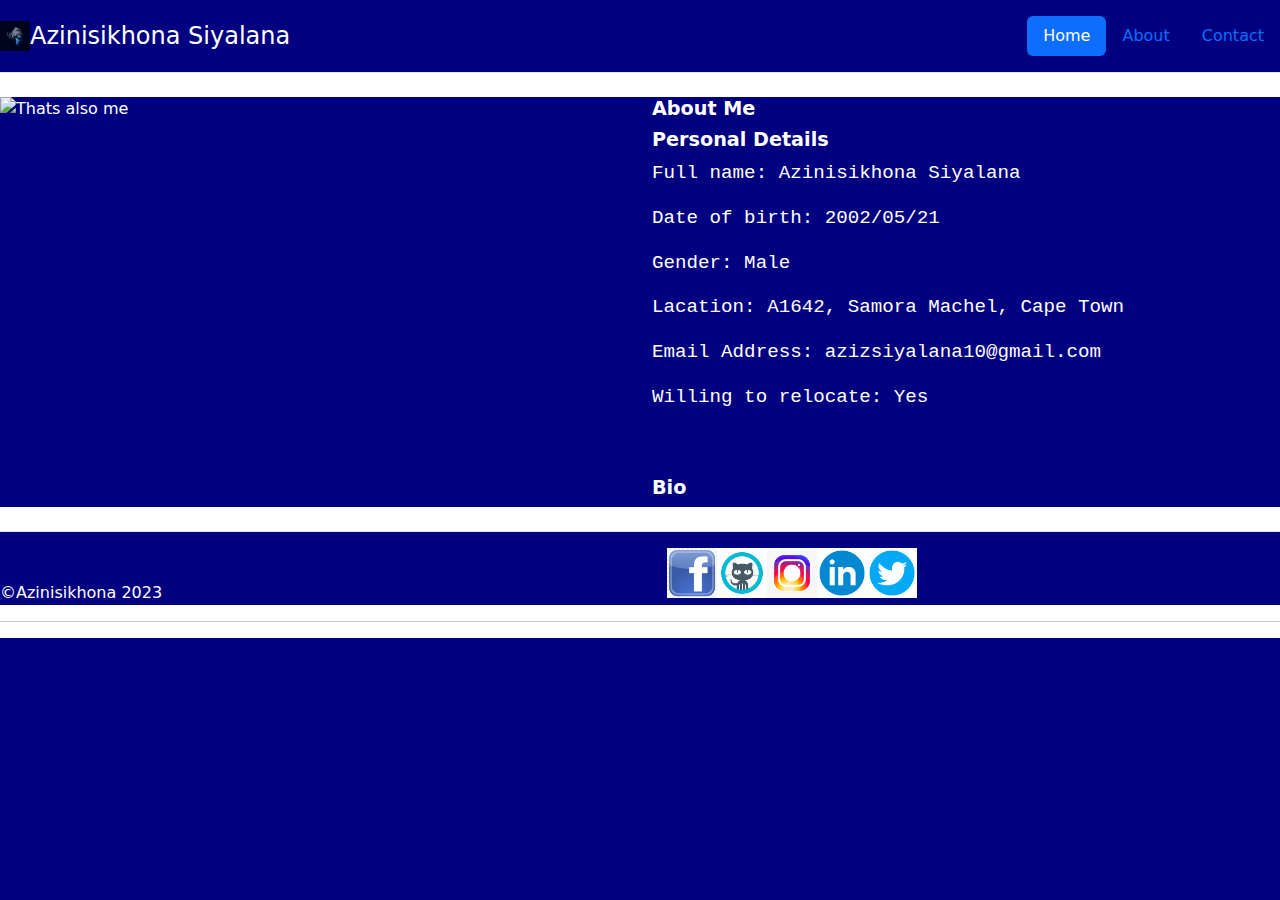
==== about.html @ fb1f6bfc "got somewhere" ====
<!DOCTYPE html>
<html lang="en">
<head>
    <meta charset="UTF-8">
    <meta http-equiv="X-UA-Compatible" content="IE=edge">
    <meta name="viewport" content="width=device-width, initial-scale=1.0">
    <link rel="stylesheet" href="./assets/css/style.css">

    <link
    rel="stylesheet"
    href="https://cdnjs.cloudflare.com/ajax/libs/animate.css/4.1.1/animate.min.css"
  />

    <link
      href="https://cdn.jsdelivr.net/npm/bootstrap@5.3.0-alpha3/dist/css/bootstrap.min.css"
      rel="stylesheet"
    />
    <link
      href="https://getbootstrap.com/docs/5.3/assets/css/docs.css"
      rel="stylesheet"
    />
    <script src="https://cdn.jsdelivr.net/npm/bootstrap@5.3.0-alpha3/dist/js/bootstrap.bundle.min.js"></script>

    <title>About</title>
</head>
<body>
    <svg xmlns="http://www.w3.org/2000/svg" style="display: none">
        <symbol id="check2" viewBox="0 0 16 16">
          <path
            d="M13.854 3.646a.5.5 0 0 1 0 .708l-7 7a.5.5 0 0 1-.708 0l-3.5-3.5a.5.5 0 1 1 .708-.708L6.5 10.293l6.646-6.647a.5.5 0 0 1 .708 0z"
          />
        </symbol>
        <symbol id="circle-half" viewBox="0 0 16 16">
          <path d="M8 15A7 7 0 1 0 8 1v14zm0 1A8 8 0 1 1 8 0a8 8 0 0 1 0 16z" />
        </symbol>
        <symbol id="moon-stars-fill" viewBox="0 0 16 16">
          <path
            d="M6 .278a.768.768 0 0 1 .08.858 7.208 7.208 0 0 0-.878 3.46c0 4.021 3.278 7.277 7.318 7.277.527 0 1.04-.055 1.533-.16a.787.787 0 0 1 .81.316.733.733 0 0 1-.031.893A8.349 8.349 0 0 1 8.344 16C3.734 16 0 12.286 0 7.71 0 4.266 2.114 1.312 5.124.06A.752.752 0 0 1 6 .278z"
          />
          <path
            d="M10.794 3.148a.217.217 0 0 1 .412 0l.387 1.162c.173.518.579.924 1.097 1.097l1.162.387a.217.217 0 0 1 0 .412l-1.162.387a1.734 1.734 0 0 0-1.097 1.097l-.387 1.162a.217.217 0 0 1-.412 0l-.387-1.162A1.734 1.734 0 0 0 9.31 6.593l-1.162-.387a.217.217 0 0 1 0-.412l1.162-.387a1.734 1.734 0 0 0 1.097-1.097l.387-1.162zM13.863.099a.145.145 0 0 1 .274 0l.258.774c.115.346.386.617.732.732l.774.258a.145.145 0 0 1 0 .274l-.774.258a1.156 1.156 0 0 0-.732.732l-.258.774a.145.145 0 0 1-.274 0l-.258-.774a1.156 1.156 0 0 0-.732-.732l-.774-.258a.145.145 0 0 1 0-.274l.774-.258c.346-.115.617-.386.732-.732L13.863.1z"
          />
        </symbol>
        <symbol id="sun-fill" viewBox="0 0 16 16">
          <path
            d="M8 12a4 4 0 1 0 0-8 4 4 0 0 0 0 8zM8 0a.5.5 0 0 1 .5.5v2a.5.5 0 0 1-1 0v-2A.5.5 0 0 1 8 0zm0 13a.5.5 0 0 1 .5.5v2a.5.5 0 0 1-1 0v-2A.5.5 0 0 1 8 13zm8-5a.5.5 0 0 1-.5.5h-2a.5.5 0 0 1 0-1h2a.5.5 0 0 1 .5.5zM3 8a.5.5 0 0 1-.5.5h-2a.5.5 0 0 1 0-1h2A.5.5 0 0 1 3 8zm10.657-5.657a.5.5 0 0 1 0 .707l-1.414 1.415a.5.5 0 1 1-.707-.708l1.414-1.414a.5.5 0 0 1 .707 0zm-9.193 9.193a.5.5 0 0 1 0 .707L3.05 13.657a.5.5 0 0 1-.707-.707l1.414-1.414a.5.5 0 0 1 .707 0zm9.193 2.121a.5.5 0 0 1-.707 0l-1.414-1.414a.5.5 0 0 1 .707-.707l1.414 1.414a.5.5 0 0 1 0 .707zM4.464 4.465a.5.5 0 0 1-.707 0L2.343 3.05a.5.5 0 1 1 .707-.707l1.414 1.414a.5.5 0 0 1 0 .708z"
          />
        </symbol>
      </svg>

      <nav class="row align-items-md-stretch bg-white">
        <div class="container bg-white">
          <header class="d-flex flex-wrap justify-content-center py-3 mb-4 border-bottom">
            <a href="/" class="d-flex align-items-center mb-3 mb-md-0 me-md-auto link-body-emphasis text-decoration-none">
              
              <img src="./assets/images/ninja_icon.jpg" alt="logo" width="30px">
              
              <span class="fs-4">Azinisikhona Siyalana</span>
            </a>
      
            <ul class="nav nav-pills">
              <li class="nav-item"><a href="index.html" class="nav-link active" aria-current="page">Home</a></li>
              <li class="nav-item"><a href="#" class="nav-link">About</a></li>
              <li class="nav-item"><a href="#" class="nav-link">Contact</a></li>
            </ul>
          </header>
        </div>
      </nav>

      <div class="row align-items-md-stretch">
        <div class="col-6">
            <img src="./assets/images/C12 C1 Azinisikhona Siyalana (2).JPG" alt="Thats also me">
        </div>
        <div class="col-5">
            <h2 style="font-size: larger;"><b>About Me</b></h2>
            <h3 style="font-size: larger;"><b>Personal Details</b></h3>
            <pre style="font-size: larger;">Full name: Azinisikhona Siyalana</pre>
            <pre style="font-size: larger;">Date of birth: 2002/05/21</pre>
            <pre style="font-size: larger;">Gender: Male</pre>
            <pre style="font-size: larger;">Lacation: A1642, Samora Machel, Cape Town</pre>
            <pre style="font-size: larger;">Email Address: azizsiyalana10@gmail.com</pre>
            <pre style="font-size: larger;">Willing to relocate: Yes</pre>

            <h3 class="pt-5" style="font-size:larger;"><b>Bio</b></h3>
        </div>
      </div>

      <footer class=" pt-3 mt-4 border-top w-100">
      
        &copy;Azinisikhona 2023
    
      <div class="flex d-inline-flex flex-wrap justify-content-center md-4" style="padding-left: 500px;">
        <div>
          <a href="http://" target="_blank">
            <img src="./assets/images/icons/facebook-logo.png" alt="facebook" width="50px">
          </a>
        </div>
        <div>
          <a href="http://" target="_blank">
            <img src="/assets/images/icons/icons8-github.gif" alt="github" width="50px">
          </a>
        </div>
        <div>
          <a href="http://" target="_blank">
            <img src="./assets/images/icons/icons8-instagram.gif" alt="instagram" width="50px">
          </a>
        </div>
        <div>
          <a href="http://" target="_blank">
            <img src="./assets/images/icons/icons8-linkedin-circled.gif" alt="linkedin" width="50px">
          </a>
        </div>
        <div>
          <a href="http://" target="_blank">
            <img src="./assets/images/icons/icons8-twitter-circled.gif" alt="twitter" width="50px">
          </a>
        </div>
      </div>
    </footer>
    <hr>
</body>
</html>
---- assets/css/style.css ----
img {
    max-width: 100%;
    max-height: 100%;
    display: block;
}

* {
    background-color: navy;
    color: white;
    overflow-x: hidden;
}
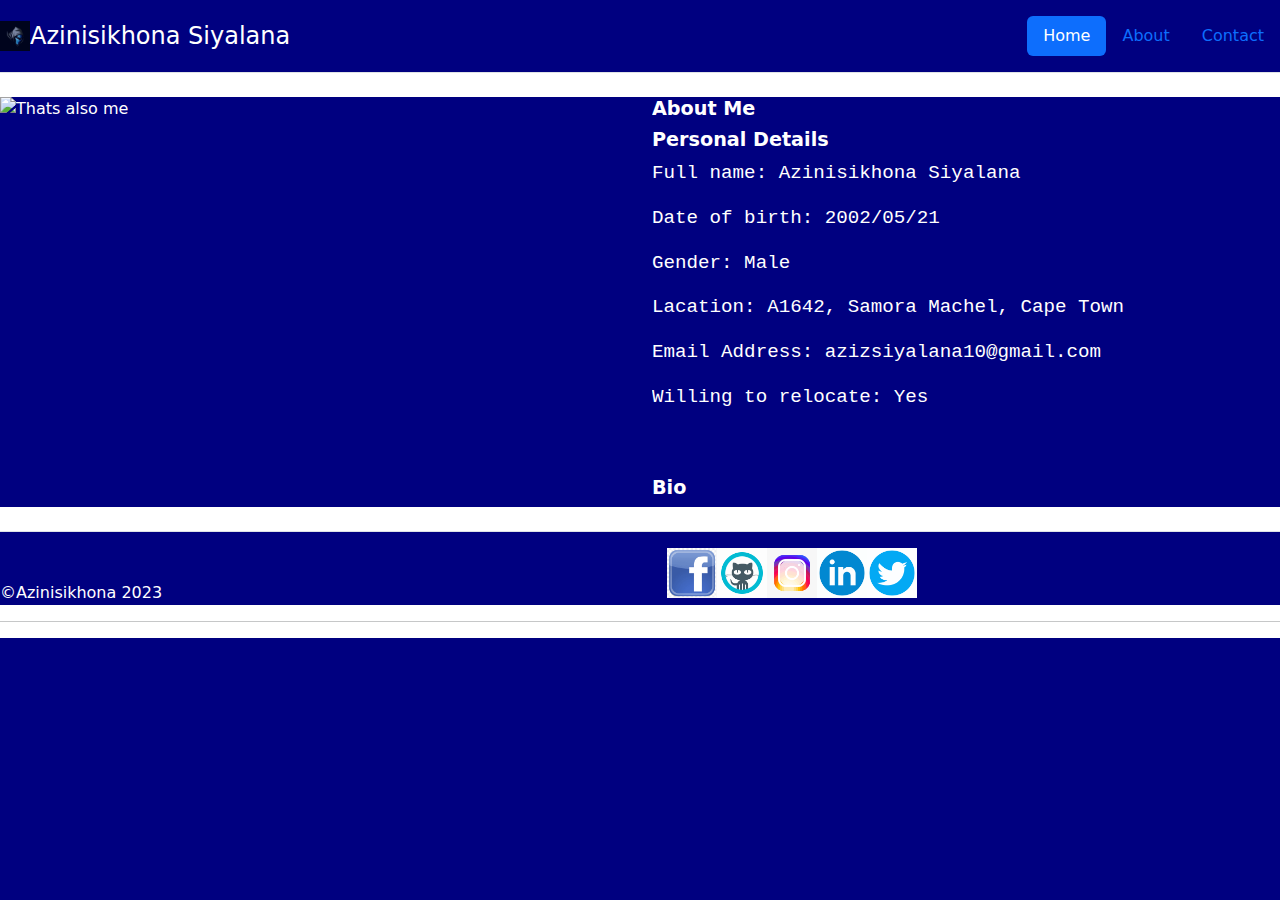
==== commit 088dee23: "finished with the contact form" ====
--- a/about.html
+++ b/about.html
@@ -82,6 +82,7 @@
             <pre style="font-size: larger;">Willing to relocate: Yes</pre>
 
             <h3 class="pt-5" style="font-size:larger;"><b>Bio</b></h3>
+            
         </div>
       </div>
 
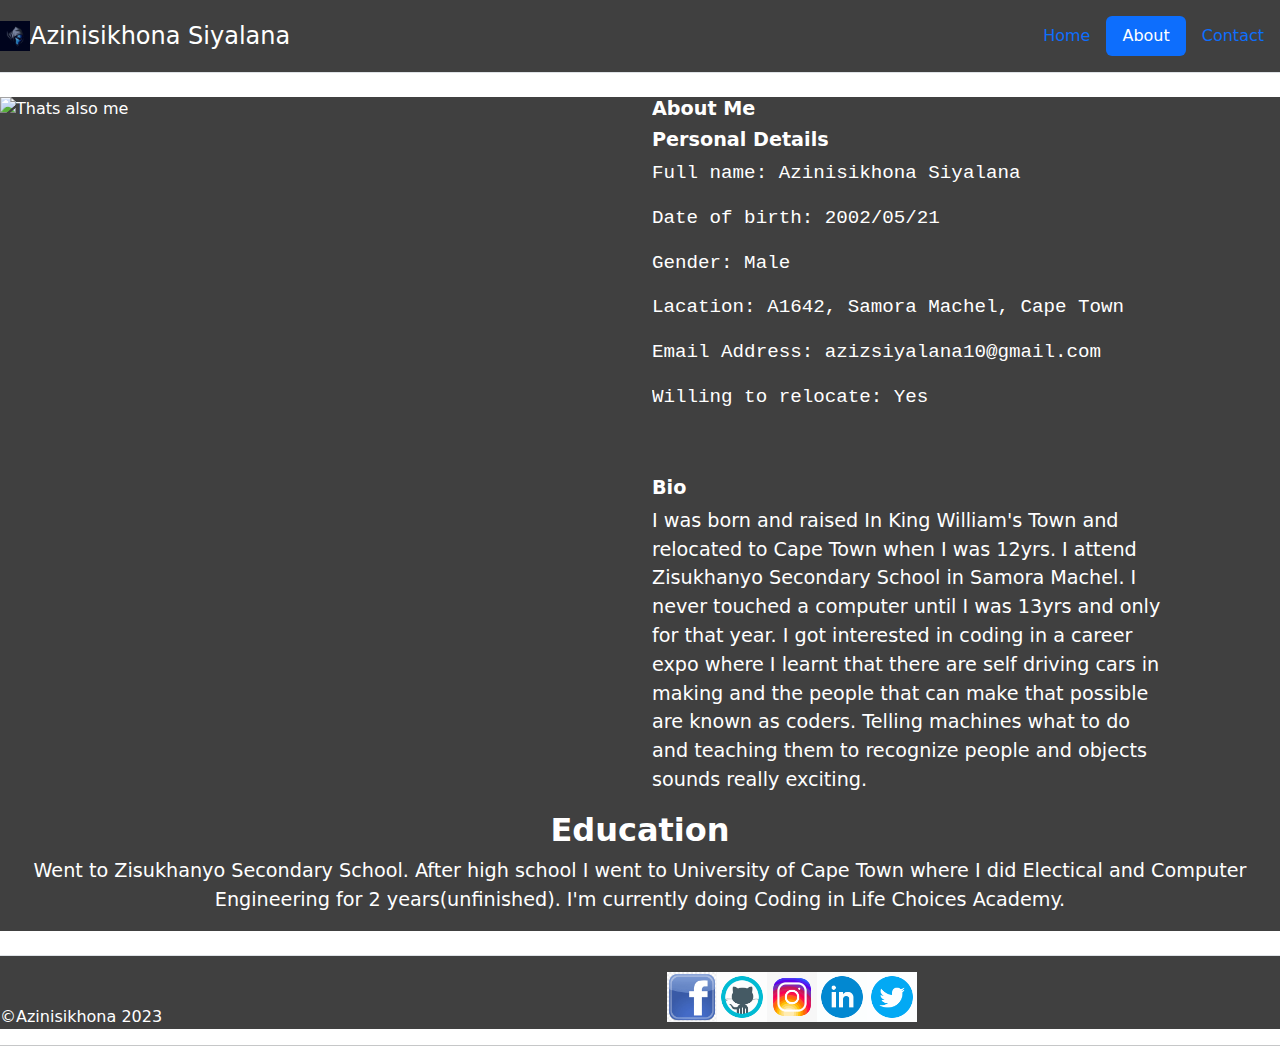
==== commit f93dd9b3: "no progress" ====
--- a/about.html
+++ b/about.html
@@ -1,15 +1,15 @@
 <!DOCTYPE html>
 <html lang="en">
-<head>
-    <meta charset="UTF-8">
-    <meta http-equiv="X-UA-Compatible" content="IE=edge">
-    <meta name="viewport" content="width=device-width, initial-scale=1.0">
-    <link rel="stylesheet" href="./assets/css/style.css">
+  <head>
+    <meta charset="UTF-8" />
+    <meta http-equiv="X-UA-Compatible" content="IE=edge" />
+    <meta name="viewport" content="width=device-width, initial-scale=1.0" />
+    <link rel="stylesheet" href="./assets/css/style.css" />
 
     <link
-    rel="stylesheet"
-    href="https://cdnjs.cloudflare.com/ajax/libs/animate.css/4.1.1/animate.min.css"
-  />
+      rel="stylesheet"
+      href="https://cdnjs.cloudflare.com/ajax/libs/animate.css/4.1.1/animate.min.css"
+    />
 
     <link
       href="https://cdn.jsdelivr.net/npm/bootstrap@5.3.0-alpha3/dist/css/bootstrap.min.css"
@@ -22,102 +22,157 @@
     <script src="https://cdn.jsdelivr.net/npm/bootstrap@5.3.0-alpha3/dist/js/bootstrap.bundle.min.js"></script>
 
     <title>About</title>
-</head>
-<body>
+  </head>
+  <body>
     <svg xmlns="http://www.w3.org/2000/svg" style="display: none">
-        <symbol id="check2" viewBox="0 0 16 16">
-          <path
-            d="M13.854 3.646a.5.5 0 0 1 0 .708l-7 7a.5.5 0 0 1-.708 0l-3.5-3.5a.5.5 0 1 1 .708-.708L6.5 10.293l6.646-6.647a.5.5 0 0 1 .708 0z"
-          />
-        </symbol>
-        <symbol id="circle-half" viewBox="0 0 16 16">
-          <path d="M8 15A7 7 0 1 0 8 1v14zm0 1A8 8 0 1 1 8 0a8 8 0 0 1 0 16z" />
-        </symbol>
-        <symbol id="moon-stars-fill" viewBox="0 0 16 16">
-          <path
-            d="M6 .278a.768.768 0 0 1 .08.858 7.208 7.208 0 0 0-.878 3.46c0 4.021 3.278 7.277 7.318 7.277.527 0 1.04-.055 1.533-.16a.787.787 0 0 1 .81.316.733.733 0 0 1-.031.893A8.349 8.349 0 0 1 8.344 16C3.734 16 0 12.286 0 7.71 0 4.266 2.114 1.312 5.124.06A.752.752 0 0 1 6 .278z"
-          />
-          <path
-            d="M10.794 3.148a.217.217 0 0 1 .412 0l.387 1.162c.173.518.579.924 1.097 1.097l1.162.387a.217.217 0 0 1 0 .412l-1.162.387a1.734 1.734 0 0 0-1.097 1.097l-.387 1.162a.217.217 0 0 1-.412 0l-.387-1.162A1.734 1.734 0 0 0 9.31 6.593l-1.162-.387a.217.217 0 0 1 0-.412l1.162-.387a1.734 1.734 0 0 0 1.097-1.097l.387-1.162zM13.863.099a.145.145 0 0 1 .274 0l.258.774c.115.346.386.617.732.732l.774.258a.145.145 0 0 1 0 .274l-.774.258a1.156 1.156 0 0 0-.732.732l-.258.774a.145.145 0 0 1-.274 0l-.258-.774a1.156 1.156 0 0 0-.732-.732l-.774-.258a.145.145 0 0 1 0-.274l.774-.258c.346-.115.617-.386.732-.732L13.863.1z"
-          />
-        </symbol>
-        <symbol id="sun-fill" viewBox="0 0 16 16">
-          <path
-            d="M8 12a4 4 0 1 0 0-8 4 4 0 0 0 0 8zM8 0a.5.5 0 0 1 .5.5v2a.5.5 0 0 1-1 0v-2A.5.5 0 0 1 8 0zm0 13a.5.5 0 0 1 .5.5v2a.5.5 0 0 1-1 0v-2A.5.5 0 0 1 8 13zm8-5a.5.5 0 0 1-.5.5h-2a.5.5 0 0 1 0-1h2a.5.5 0 0 1 .5.5zM3 8a.5.5 0 0 1-.5.5h-2a.5.5 0 0 1 0-1h2A.5.5 0 0 1 3 8zm10.657-5.657a.5.5 0 0 1 0 .707l-1.414 1.415a.5.5 0 1 1-.707-.708l1.414-1.414a.5.5 0 0 1 .707 0zm-9.193 9.193a.5.5 0 0 1 0 .707L3.05 13.657a.5.5 0 0 1-.707-.707l1.414-1.414a.5.5 0 0 1 .707 0zm9.193 2.121a.5.5 0 0 1-.707 0l-1.414-1.414a.5.5 0 0 1 .707-.707l1.414 1.414a.5.5 0 0 1 0 .707zM4.464 4.465a.5.5 0 0 1-.707 0L2.343 3.05a.5.5 0 1 1 .707-.707l1.414 1.414a.5.5 0 0 1 0 .708z"
-          />
-        </symbol>
-      </svg>
+      <symbol id="check2" viewBox="0 0 16 16">
+        <path
+          d="M13.854 3.646a.5.5 0 0 1 0 .708l-7 7a.5.5 0 0 1-.708 0l-3.5-3.5a.5.5 0 1 1 .708-.708L6.5 10.293l6.646-6.647a.5.5 0 0 1 .708 0z"
+        />
+      </symbol>
+      <symbol id="circle-half" viewBox="0 0 16 16">
+        <path d="M8 15A7 7 0 1 0 8 1v14zm0 1A8 8 0 1 1 8 0a8 8 0 0 1 0 16z" />
+      </symbol>
+      <symbol id="moon-stars-fill" viewBox="0 0 16 16">
+        <path
+          d="M6 .278a.768.768 0 0 1 .08.858 7.208 7.208 0 0 0-.878 3.46c0 4.021 3.278 7.277 7.318 7.277.527 0 1.04-.055 1.533-.16a.787.787 0 0 1 .81.316.733.733 0 0 1-.031.893A8.349 8.349 0 0 1 8.344 16C3.734 16 0 12.286 0 7.71 0 4.266 2.114 1.312 5.124.06A.752.752 0 0 1 6 .278z"
+        />
+        <path
+          d="M10.794 3.148a.217.217 0 0 1 .412 0l.387 1.162c.173.518.579.924 1.097 1.097l1.162.387a.217.217 0 0 1 0 .412l-1.162.387a1.734 1.734 0 0 0-1.097 1.097l-.387 1.162a.217.217 0 0 1-.412 0l-.387-1.162A1.734 1.734 0 0 0 9.31 6.593l-1.162-.387a.217.217 0 0 1 0-.412l1.162-.387a1.734 1.734 0 0 0 1.097-1.097l.387-1.162zM13.863.099a.145.145 0 0 1 .274 0l.258.774c.115.346.386.617.732.732l.774.258a.145.145 0 0 1 0 .274l-.774.258a1.156 1.156 0 0 0-.732.732l-.258.774a.145.145 0 0 1-.274 0l-.258-.774a1.156 1.156 0 0 0-.732-.732l-.774-.258a.145.145 0 0 1 0-.274l.774-.258c.346-.115.617-.386.732-.732L13.863.1z"
+        />
+      </symbol>
+      <symbol id="sun-fill" viewBox="0 0 16 16">
+        <path
+          d="M8 12a4 4 0 1 0 0-8 4 4 0 0 0 0 8zM8 0a.5.5 0 0 1 .5.5v2a.5.5 0 0 1-1 0v-2A.5.5 0 0 1 8 0zm0 13a.5.5 0 0 1 .5.5v2a.5.5 0 0 1-1 0v-2A.5.5 0 0 1 8 13zm8-5a.5.5 0 0 1-.5.5h-2a.5.5 0 0 1 0-1h2a.5.5 0 0 1 .5.5zM3 8a.5.5 0 0 1-.5.5h-2a.5.5 0 0 1 0-1h2A.5.5 0 0 1 3 8zm10.657-5.657a.5.5 0 0 1 0 .707l-1.414 1.415a.5.5 0 1 1-.707-.708l1.414-1.414a.5.5 0 0 1 .707 0zm-9.193 9.193a.5.5 0 0 1 0 .707L3.05 13.657a.5.5 0 0 1-.707-.707l1.414-1.414a.5.5 0 0 1 .707 0zm9.193 2.121a.5.5 0 0 1-.707 0l-1.414-1.414a.5.5 0 0 1 .707-.707l1.414 1.414a.5.5 0 0 1 0 .707zM4.464 4.465a.5.5 0 0 1-.707 0L2.343 3.05a.5.5 0 1 1 .707-.707l1.414 1.414a.5.5 0 0 1 0 .708z"
+        />
+      </symbol>
+    </svg>
 
-      <nav class="row align-items-md-stretch bg-white">
-        <div class="container bg-white">
-          <header class="d-flex flex-wrap justify-content-center py-3 mb-4 border-bottom">
-            <a href="/" class="d-flex align-items-center mb-3 mb-md-0 me-md-auto link-body-emphasis text-decoration-none">
-              
-              <img src="./assets/images/ninja_icon.jpg" alt="logo" width="30px">
-              
-              <span class="fs-4">Azinisikhona Siyalana</span>
-            </a>
-      
-            <ul class="nav nav-pills">
-              <li class="nav-item"><a href="index.html" class="nav-link active" aria-current="page">Home</a></li>
-              <li class="nav-item"><a href="#" class="nav-link">About</a></li>
-              <li class="nav-item"><a href="#" class="nav-link">Contact</a></li>
-            </ul>
-          </header>
-        </div>
-      </nav>
+    <nav class="row align-items-md-stretch bg-white">
+      <div class="container bg-white">
+        <header
+          class="d-flex flex-wrap justify-content-center py-3 mb-4 border-bottom"
+        >
+          <a
+            href="/"
+            class="d-flex align-items-center mb-3 mb-md-0 me-md-auto link-body-emphasis text-decoration-none"
+          >
+            <img src="./assets/images/ninja_icon.jpg" alt="logo" width="30px" />
 
-      <div class="row align-items-md-stretch">
-        <div class="col-6">
-            <img src="./assets/images/C12 C1 Azinisikhona Siyalana (2).JPG" alt="Thats also me">
-        </div>
-        <div class="col-5">
-            <h2 style="font-size: larger;"><b>About Me</b></h2>
-            <h3 style="font-size: larger;"><b>Personal Details</b></h3>
-            <pre style="font-size: larger;">Full name: Azinisikhona Siyalana</pre>
-            <pre style="font-size: larger;">Date of birth: 2002/05/21</pre>
-            <pre style="font-size: larger;">Gender: Male</pre>
-            <pre style="font-size: larger;">Lacation: A1642, Samora Machel, Cape Town</pre>
-            <pre style="font-size: larger;">Email Address: azizsiyalana10@gmail.com</pre>
-            <pre style="font-size: larger;">Willing to relocate: Yes</pre>
+            <span class="fs-4">Azinisikhona Siyalana</span>
+          </a>
 
-            <h3 class="pt-5" style="font-size:larger;"><b>Bio</b></h3>
-            
-        </div>
+          <ul class="nav nav-pills">
+            <li class="nav-item">
+              <a href="index.html" class="nav-link" aria-current="page">Home</a>
+            </li>
+            <li class="nav-item">
+              <a href="about.html" class="nav-link active">About</a>
+            </li>
+            <li class="nav-item"><a href="contact.html" class="nav-link">Contact</a></li>
+          </ul>
+        </header>
       </div>
+    </nav>
 
-      <footer class=" pt-3 mt-4 border-top w-100">
-      
-        &copy;Azinisikhona 2023
-    
-      <div class="flex d-inline-flex flex-wrap justify-content-center md-4" style="padding-left: 500px;">
+    <div class="row align-items-md-stretch">
+      <div class="col-6">
+        <img
+          src="./assets/images/C12 C1 Azinisikhona Siyalana (2).JPG"
+          alt="Thats also me"
+        />
+      </div>
+      <div class="col-5">
+        <h2 style="font-size: larger"><b>About Me</b></h2>
+        <h3 style="font-size: larger"><b>Personal Details</b></h3>
+        <pre style="font-size: larger">Full name: Azinisikhona Siyalana</pre>
+        <pre style="font-size: larger">Date of birth: 2002/05/21</pre>
+        <pre style="font-size: larger">Gender: Male</pre>
+        <pre style="font-size: larger">
+Lacation: A1642, Samora Machel, Cape Town</pre
+        >
+        <pre style="font-size: larger">
+Email Address: azizsiyalana10@gmail.com</pre
+        >
+        <pre style="font-size: larger">Willing to relocate: Yes</pre>
+
+        <h3 class="pt-5" style="font-size: larger"><b>Bio</b></h3>
+        <p style="font-size: larger">
+          I was born and raised In King William's Town and relocated to Cape
+          Town when I was 12yrs. I attend Zisukhanyo Secondary School in Samora
+          Machel. I never touched a computer until I was 13yrs and only for that
+          year. I got interested in coding in a career expo where I learnt that
+          there are self driving cars in making and the people that can make
+          that possible are known as coders. Telling machines what to do and
+          teaching them to recognize people and objects sounds really exciting.
+        </p>
+      </div>
+    </div>
+
+    <div class="row " style="text-align: center; font-size: larger">
+      <h2><b>Education</b></h2>
+      <p>
+        Went to Zisukhanyo Secondary School. After high school I went to
+        University of Cape Town where I did Electical and Computer Engineering
+        for 2 years(unfinished). I'm currently doing Coding in Life Choices
+        Academy.
+      </p>
+    </div>
+
+    <footer class="pt-3 mt-4 border-top w-100">
+      &copy;Azinisikhona 2023
+
+      <div
+        class="flex d-inline-flex flex-wrap justify-content-center md-4"
+        style="padding-left: 500px"
+      >
         <div>
           <a href="http://" target="_blank">
-            <img src="./assets/images/icons/facebook-logo.png" alt="facebook" width="50px">
+            <img
+              src="./assets/images/icons/facebook-logo.png"
+              alt="facebook"
+              width="50px"
+            />
           </a>
         </div>
         <div>
           <a href="http://" target="_blank">
-            <img src="/assets/images/icons/icons8-github.gif" alt="github" width="50px">
+            <img
+              src="/assets/images/icons/icons8-github.gif"
+              alt="github"
+              width="50px"
+            />
           </a>
         </div>
         <div>
           <a href="http://" target="_blank">
-            <img src="./assets/images/icons/icons8-instagram.gif" alt="instagram" width="50px">
+            <img
+              src="./assets/images/icons/icons8-instagram.gif"
+              alt="instagram"
+              width="50px"
+            />
           </a>
         </div>
         <div>
           <a href="http://" target="_blank">
-            <img src="./assets/images/icons/icons8-linkedin-circled.gif" alt="linkedin" width="50px">
+            <img
+              src="./assets/images/icons/icons8-linkedin-circled.gif"
+              alt="linkedin"
+              width="50px"
+            />
           </a>
         </div>
         <div>
           <a href="http://" target="_blank">
-            <img src="./assets/images/icons/icons8-twitter-circled.gif" alt="twitter" width="50px">
+            <img
+              src="./assets/images/icons/icons8-twitter-circled.gif"
+              alt="twitter"
+              width="50px"
+            />
           </a>
         </div>
       </div>
     </footer>
-    <hr>
-</body>
-</html>+    <hr />
+  </body>
+</html>
--- a/assets/css/style.css
+++ b/assets/css/style.css
@@ -5,7 +5,7 @@
 }
 
 * {
-    background-color: navy;
+    background-color: #404040;
     color: white;
     overflow-x: hidden;
 }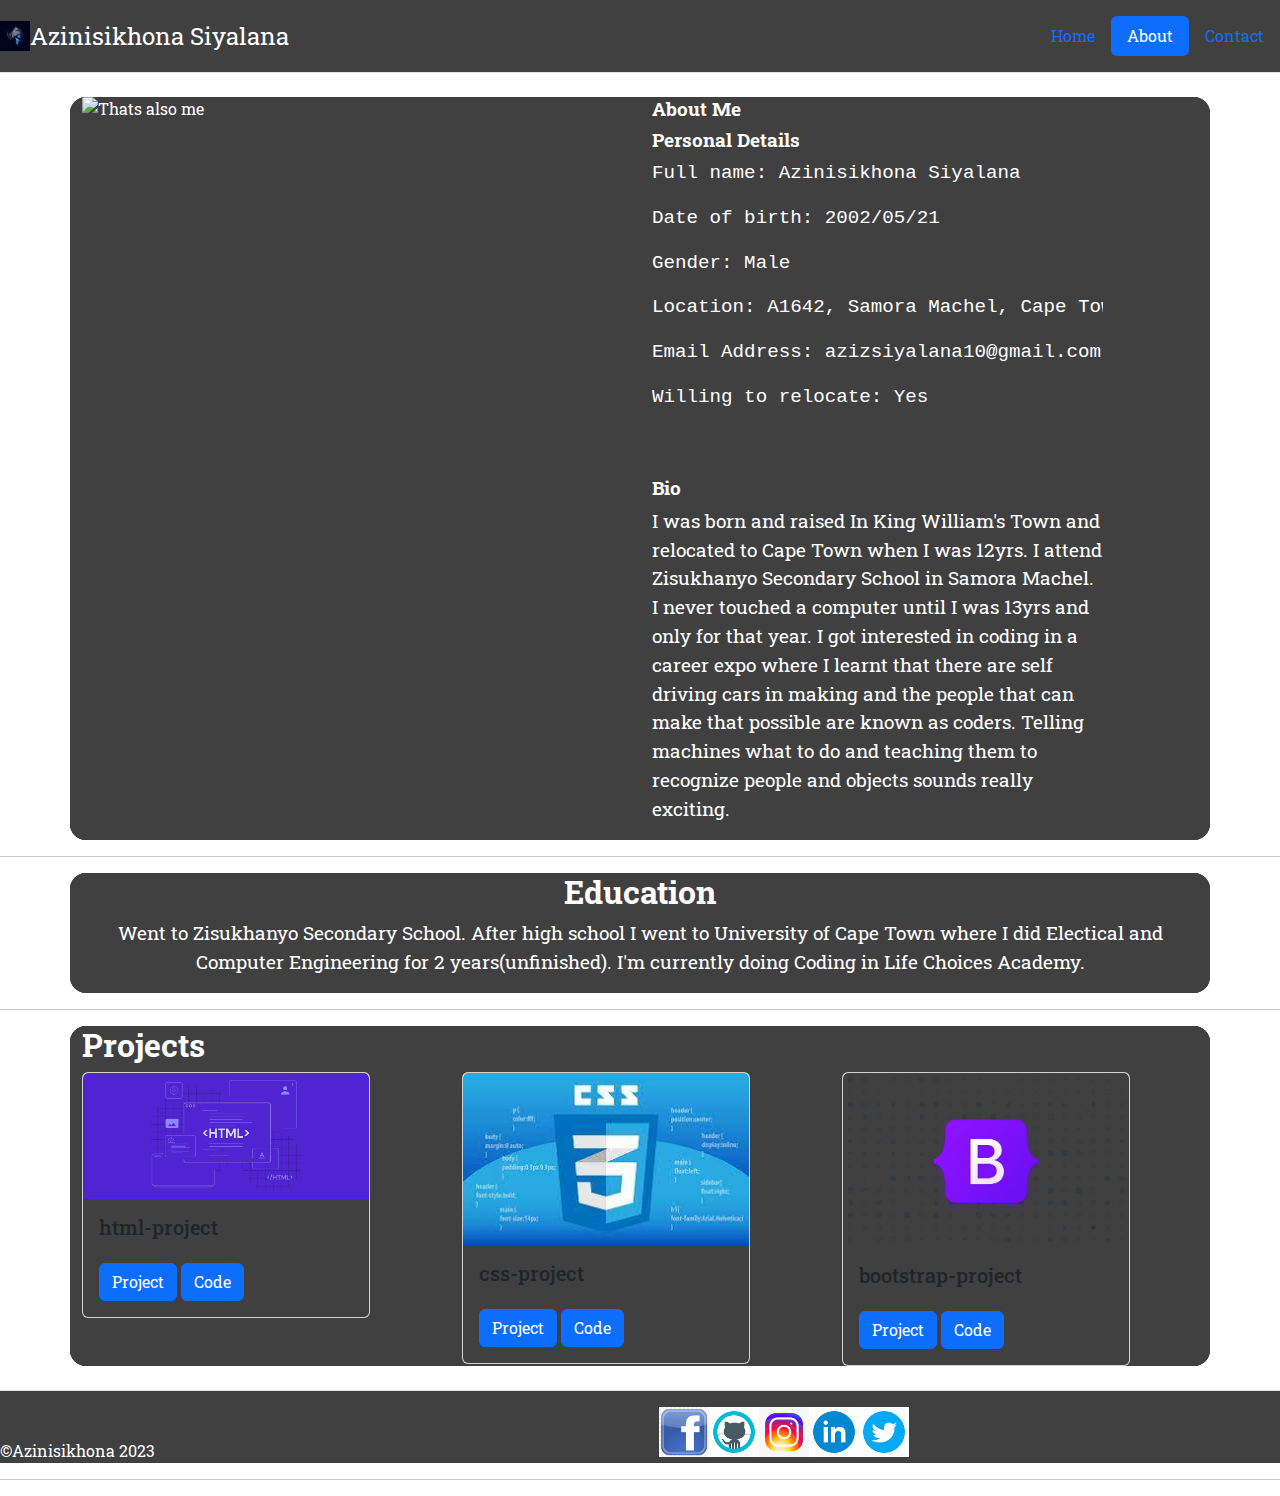
==== commit 5bb2583f: "lets save before I mess something up" ====
--- a/about.html
+++ b/about.html
@@ -75,48 +75,90 @@
       </div>
     </nav>
 
-    <div class="row align-items-md-stretch">
-      <div class="col-6">
-        <img
-          src="./assets/images/C12 C1 Azinisikhona Siyalana (2).JPG"
-          alt="Thats also me"
-        />
-      </div>
-      <div class="col-5">
-        <h2 style="font-size: larger"><b>About Me</b></h2>
-        <h3 style="font-size: larger"><b>Personal Details</b></h3>
-        <pre style="font-size: larger">Full name: Azinisikhona Siyalana</pre>
-        <pre style="font-size: larger">Date of birth: 2002/05/21</pre>
-        <pre style="font-size: larger">Gender: Male</pre>
-        <pre style="font-size: larger">
-Lacation: A1642, Samora Machel, Cape Town</pre
-        >
-        <pre style="font-size: larger">
-Email Address: azizsiyalana10@gmail.com</pre
-        >
-        <pre style="font-size: larger">Willing to relocate: Yes</pre>
-
-        <h3 class="pt-5" style="font-size: larger"><b>Bio</b></h3>
-        <p style="font-size: larger">
-          I was born and raised In King William's Town and relocated to Cape
-          Town when I was 12yrs. I attend Zisukhanyo Secondary School in Samora
-          Machel. I never touched a computer until I was 13yrs and only for that
-          year. I got interested in coding in a career expo where I learnt that
-          there are self driving cars in making and the people that can make
-          that possible are known as coders. Telling machines what to do and
-          teaching them to recognize people and objects sounds really exciting.
+    <div class="container rounded-4">
+      <div class="row">
+        <div class="col-6">
+          <img
+            src="./assets/images/C12 C1 Azinisikhona Siyalana (2).JPG"
+            alt="Thats also me"
+          />
+        </div>
+        <div class="col-5">
+          <h2 style="font-size: larger"><b>About Me</b></h2>
+          <h3 style="font-size: larger"><b>Personal Details</b></h3>
+          <pre style="font-size: larger">Full name: Azinisikhona Siyalana</pre>
+          <pre style="font-size: larger">Date of birth: 2002/05/21</pre>
+          <pre style="font-size: larger">Gender: Male</pre>
+          <pre style="font-size: larger">Location: A1642, Samora Machel, Cape Town</pre>
+          <pre style="font-size: larger">Email Address: azizsiyalana10@gmail.com</pre>
+          <pre style="font-size: larger">Willing to relocate: Yes</pre>
+  
+          <h3 class="pt-5" style="font-size: larger"><b>Bio</b></h3>
+          <p style="font-size: larger">
+            I was born and raised In King William's Town and relocated to Cape
+            Town when I was 12yrs. I attend Zisukhanyo Secondary School in Samora
+            Machel. I never touched a computer until I was 13yrs and only for that
+            year. I got interested in coding in a career expo where I learnt that
+            there are self driving cars in making and the people that can make
+            that possible are known as coders. Telling machines what to do and
+            teaching them to recognize people and objects sounds really exciting.
+          </p>
+        </div>
+      </div>
+    </div>
+    <hr>
+
+    <div class="container rounded-4">
+      <div class="row " style="text-align: center; font-size: larger">
+        <h2><b>Education</b></h2>
+        <p>
+          Went to Zisukhanyo Secondary School. After high school I went to
+          University of Cape Town where I did Electical and Computer Engineering
+          for 2 years(unfinished). I'm currently doing Coding in Life Choices
+          Academy.
         </p>
       </div>
     </div>
-
-    <div class="row " style="text-align: center; font-size: larger">
-      <h2><b>Education</b></h2>
-      <p>
-        Went to Zisukhanyo Secondary School. After high school I went to
-        University of Cape Town where I did Electical and Computer Engineering
-        for 2 years(unfinished). I'm currently doing Coding in Life Choices
-        Academy.
-      </p>
+    <hr>
+
+    <div class="container rounded-4">
+      <div class="row">
+        <h2><b>Projects</b></h2>
+        <div class="col-md-4">
+          <div class="card" style="width: 18rem;">
+            <img src="./assets/images/what-is-html.webp" class="card-img-top" alt="html">
+            <div class="card-body">
+              <h5 class="html-project">html-project</h5>
+              <p class="card-text"></p>
+              <a href="https://class-list-exercise.netlify.app/" class="btn btn-primary">Project</a>
+              <a href="https://github.com/azinisikhona/classlist-exersice.git" class="btn btn-primary">Code</a>
+            </div>
+          </div>
+        </div>
+        <div class="col-md-4">
+          <div class="card" style="width: 18rem;">
+            <img src="./assets/images/css image.jpg" class="card-img-top" alt="css">
+            <div class="card-body">
+              <h5 class="css-projrct">css-project</h5>
+              <p class="card-text"></p>
+              <a href="https://intro-to-css-horimiya.netlify.app/" class="btn btn-primary">Project</a>
+              <a href="https://github.com/azinisikhona/intro-to-css.git" class="btn btn-primary">Code</a>
+            </div>
+          </div>
+        </div>
+        <div class="col-md-4">
+          <div class="card" style="width: 18rem;">
+            <img src="./assets/images/bootstrap-icons.png" class="card-img-top" alt="bootstrap">
+            <div class="card-body">
+              <h5 class="css-project">bootstrap-project</h5>
+              <p class="card-text"></p>
+              <a href="https://portfolio-exercise.netlify.app/" class="btn btn-primary">Project</a>
+              <a href="https://github.com/azinisikhona/portfolio-exercise.git" class="btn btn-primary">Code</a>
+            </div>
+          </div>
+        </div>
+        <div class="col-md-4"></div>
+      </div>
     </div>
 
     <footer class="pt-3 mt-4 border-top w-100">
--- a/assets/css/style.css
+++ b/assets/css/style.css
@@ -1,3 +1,5 @@
+@import url('https://fonts.googleapis.com/css2?family=Roboto+Slab:wght@200&display=swap');
+
 img {
     max-width: 100%;
     max-height: 100%;
@@ -5,6 +7,7 @@
 }
 
 * {
+    font-family: 'Roboto Slab', serif;
     background-color: #404040;
     color: white;
     overflow-x: hidden;
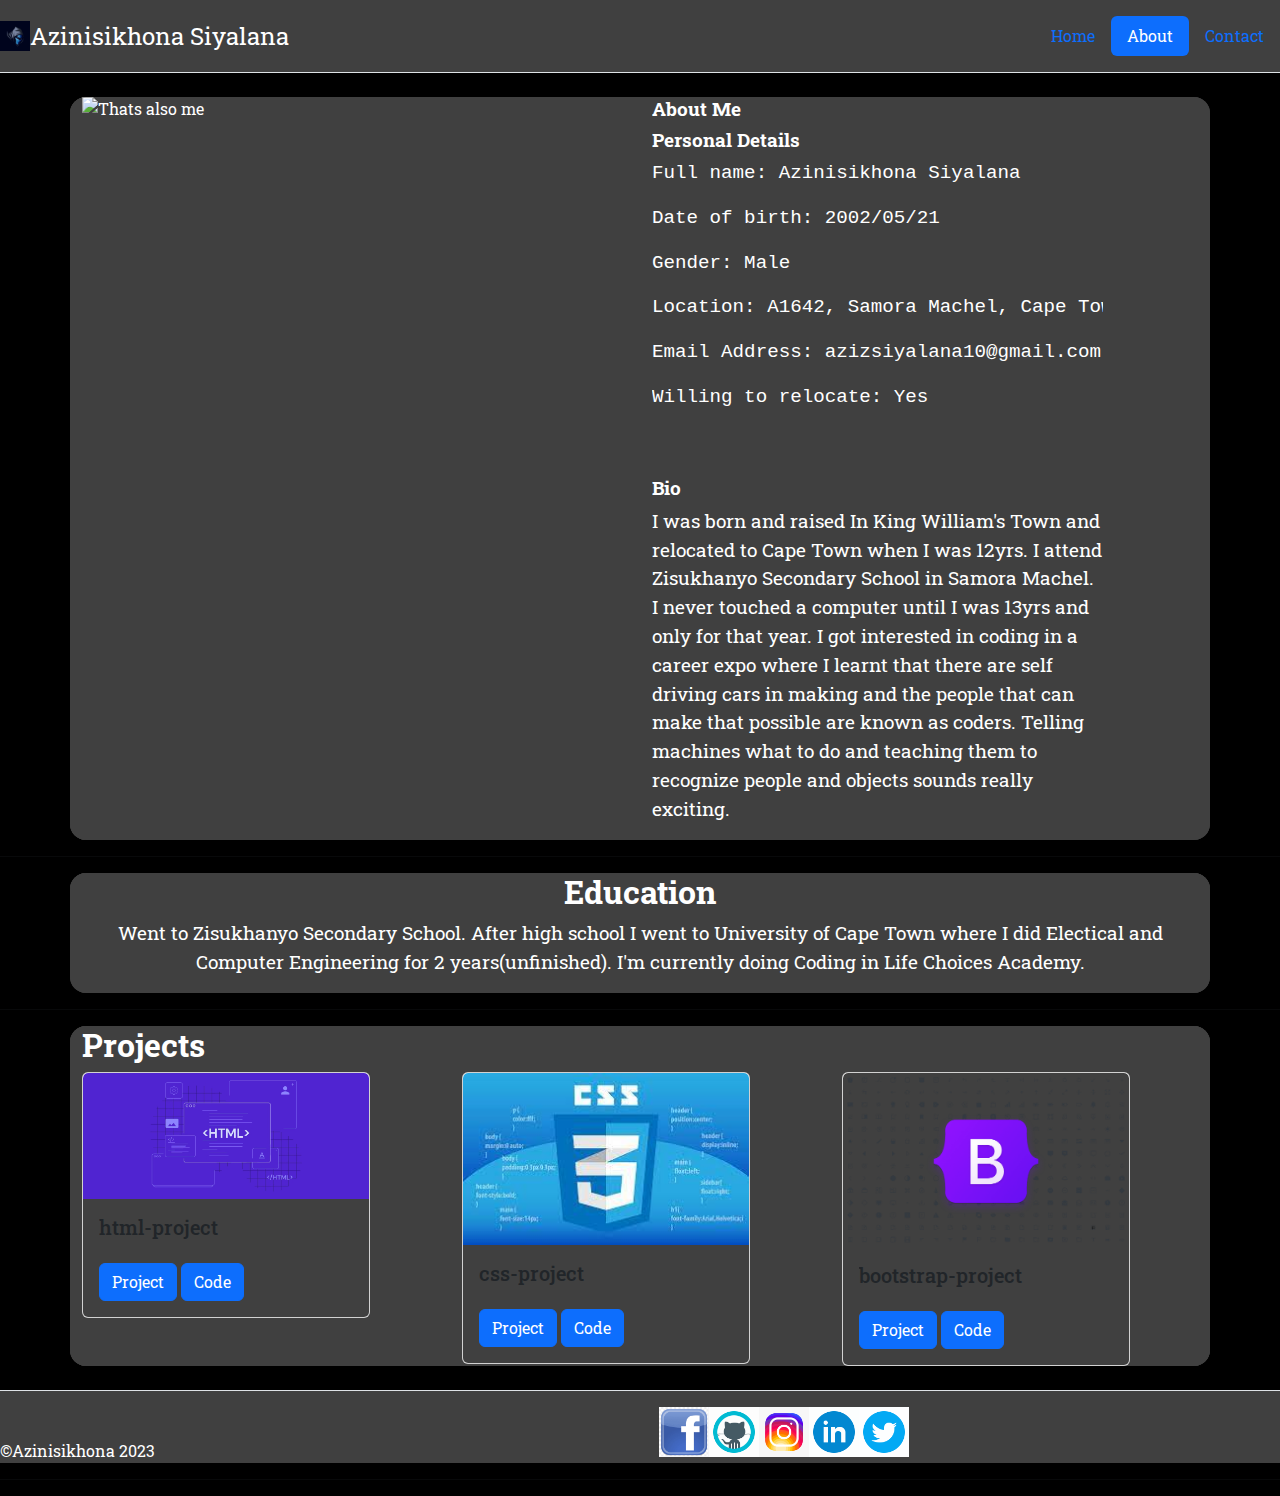
==== commit 45dd8dcc: "it is what it is" ====
--- a/about.html
+++ b/about.html
@@ -23,7 +23,7 @@
 
     <title>About</title>
   </head>
-  <body>
+  <body class="bg-black">
     <svg xmlns="http://www.w3.org/2000/svg" style="display: none">
       <symbol id="check2" viewBox="0 0 16 16">
         <path
@@ -49,7 +49,7 @@
     </svg>
 
     <nav class="row align-items-md-stretch bg-white">
-      <div class="container bg-white">
+      <div class="container bg-black">
         <header
           class="d-flex flex-wrap justify-content-center py-3 mb-4 border-bottom"
         >
@@ -169,7 +169,7 @@
         style="padding-left: 500px"
       >
         <div>
-          <a href="http://" target="_blank">
+          <a href="http://www.facebook.com/?lang=en" target="_blank">
             <img
               src="./assets/images/icons/facebook-logo.png"
               alt="facebook"
@@ -178,7 +178,7 @@
           </a>
         </div>
         <div>
-          <a href="http://" target="_blank">
+          <a href="http://github.com/?lang=en" target="_blank">
             <img
               src="/assets/images/icons/icons8-github.gif"
               alt="github"
@@ -187,7 +187,7 @@
           </a>
         </div>
         <div>
-          <a href="http://" target="_blank">
+          <a href="http://www.instagram.com/?lang=en" target="_blank">
             <img
               src="./assets/images/icons/icons8-instagram.gif"
               alt="instagram"
@@ -196,7 +196,7 @@
           </a>
         </div>
         <div>
-          <a href="http://" target="_blank">
+          <a href="http://za.linkedin.com/?lang=en" target="_blank">
             <img
               src="./assets/images/icons/icons8-linkedin-circled.gif"
               alt="linkedin"
@@ -205,7 +205,7 @@
           </a>
         </div>
         <div>
-          <a href="http://" target="_blank">
+          <a href="http://twitter.com/?lang=en" target="_blank">
             <img
               src="./assets/images/icons/icons8-twitter-circled.gif"
               alt="twitter"
--- a/assets/css/style.css
+++ b/assets/css/style.css
@@ -11,4 +11,5 @@
     background-color: #404040;
     color: white;
     overflow-x: hidden;
-}+}
+
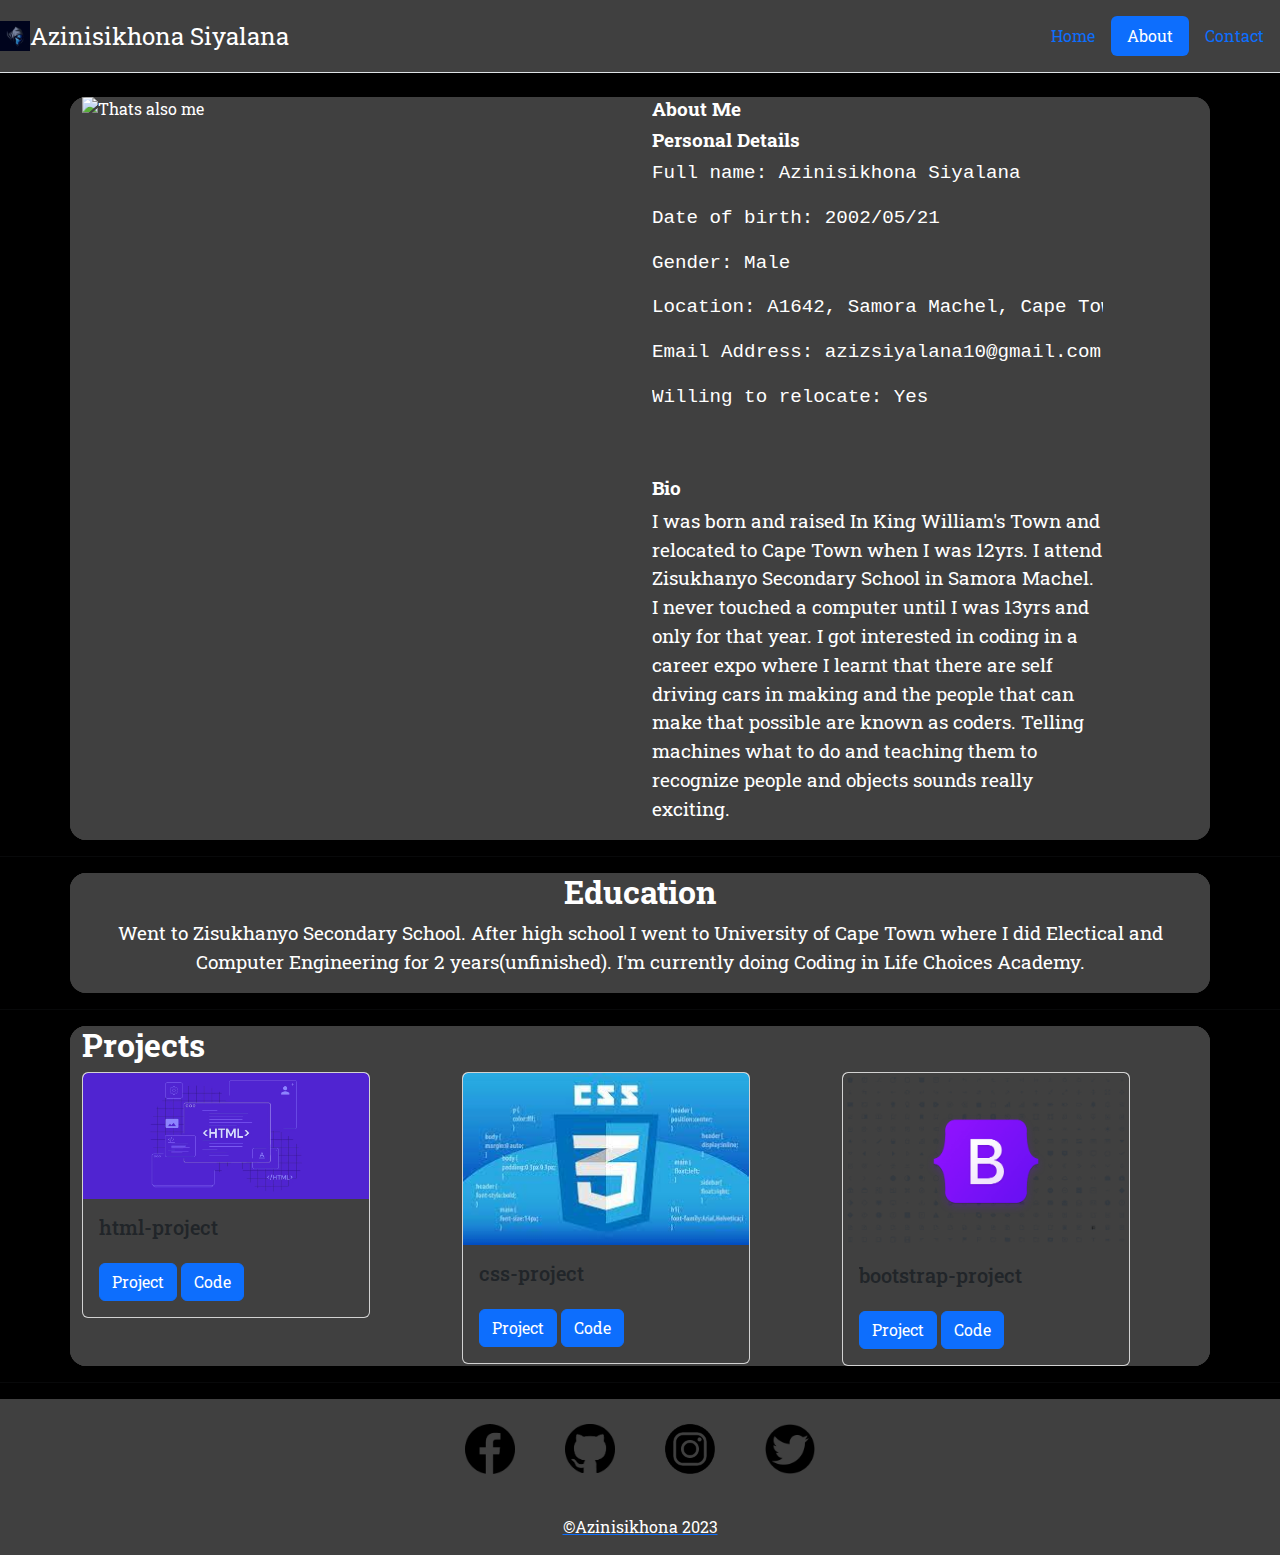
==== commit 31475f19: "we have come far" ====
--- a/about.html
+++ b/about.html
@@ -78,7 +78,7 @@
     <div class="container rounded-4">
       <div class="row">
         <div class="col-6">
-          <img
+          <img class="loading lazy"
             src="./assets/images/C12 C1 Azinisikhona Siyalana (2).JPG"
             alt="Thats also me"
           />
@@ -160,61 +160,49 @@
         <div class="col-md-4"></div>
       </div>
     </div>
-
-    <footer class="pt-3 mt-4 border-top w-100">
-      &copy;Azinisikhona 2023
-
-      <div
-        class="flex d-inline-flex flex-wrap justify-content-center md-4"
-        style="padding-left: 500px"
-      >
-        <div>
+    <hr>
+
+    <footer class="text-center text-lg-start">
+      <div class="container d-flex justify-content-center py-3">
+        <button type="button" class="btn btn-lg btn-floating mx-2">
           <a href="http://www.facebook.com/?lang=en" target="_blank">
             <img
-              src="./assets/images/icons/facebook-logo.png"
+              src="./assets/images/icons/facebook.png"
               alt="facebook"
               width="50px"
             />
-          </a>
-        </div>
-        <div>
+        </button>
+        <button type="button" class="btn btn-lg btn-floating mx-2">
           <a href="http://github.com/?lang=en" target="_blank">
             <img
-              src="/assets/images/icons/icons8-github.gif"
+              src="/assets/images/icons/github.png"
               alt="github"
               width="50px"
             />
-          </a>
-        </div>
-        <div>
+        </button>
+        <button type="button" class="btn btn-lg btn-floating mx-2">
           <a href="http://www.instagram.com/?lang=en" target="_blank">
             <img
-              src="./assets/images/icons/icons8-instagram.gif"
+              src="./assets/images/icons/instagram.png"
               alt="instagram"
               width="50px"
             />
-          </a>
-        </div>
-        <div>
-          <a href="http://za.linkedin.com/?lang=en" target="_blank">
-            <img
-              src="./assets/images/icons/icons8-linkedin-circled.gif"
-              alt="linkedin"
-              width="50px"
-            />
-          </a>
-        </div>
-        <div>
+        </button>
+        <button type="button" class="btn btn-lg btn-floating mx-2">
           <a href="http://twitter.com/?lang=en" target="_blank">
             <img
-              src="./assets/images/icons/icons8-twitter-circled.gif"
+              src="./assets/images/icons/twitter.png"
               alt="twitter"
               width="50px"
             />
-          </a>
-        </div>
-      </div>
+        </button>
+      </div>
+  
+    
+      <div class="text-center text-white p-3">
+        &copy;Azinisikhona 2023
+      </div>
+    
     </footer>
-    <hr />
   </body>
 </html>
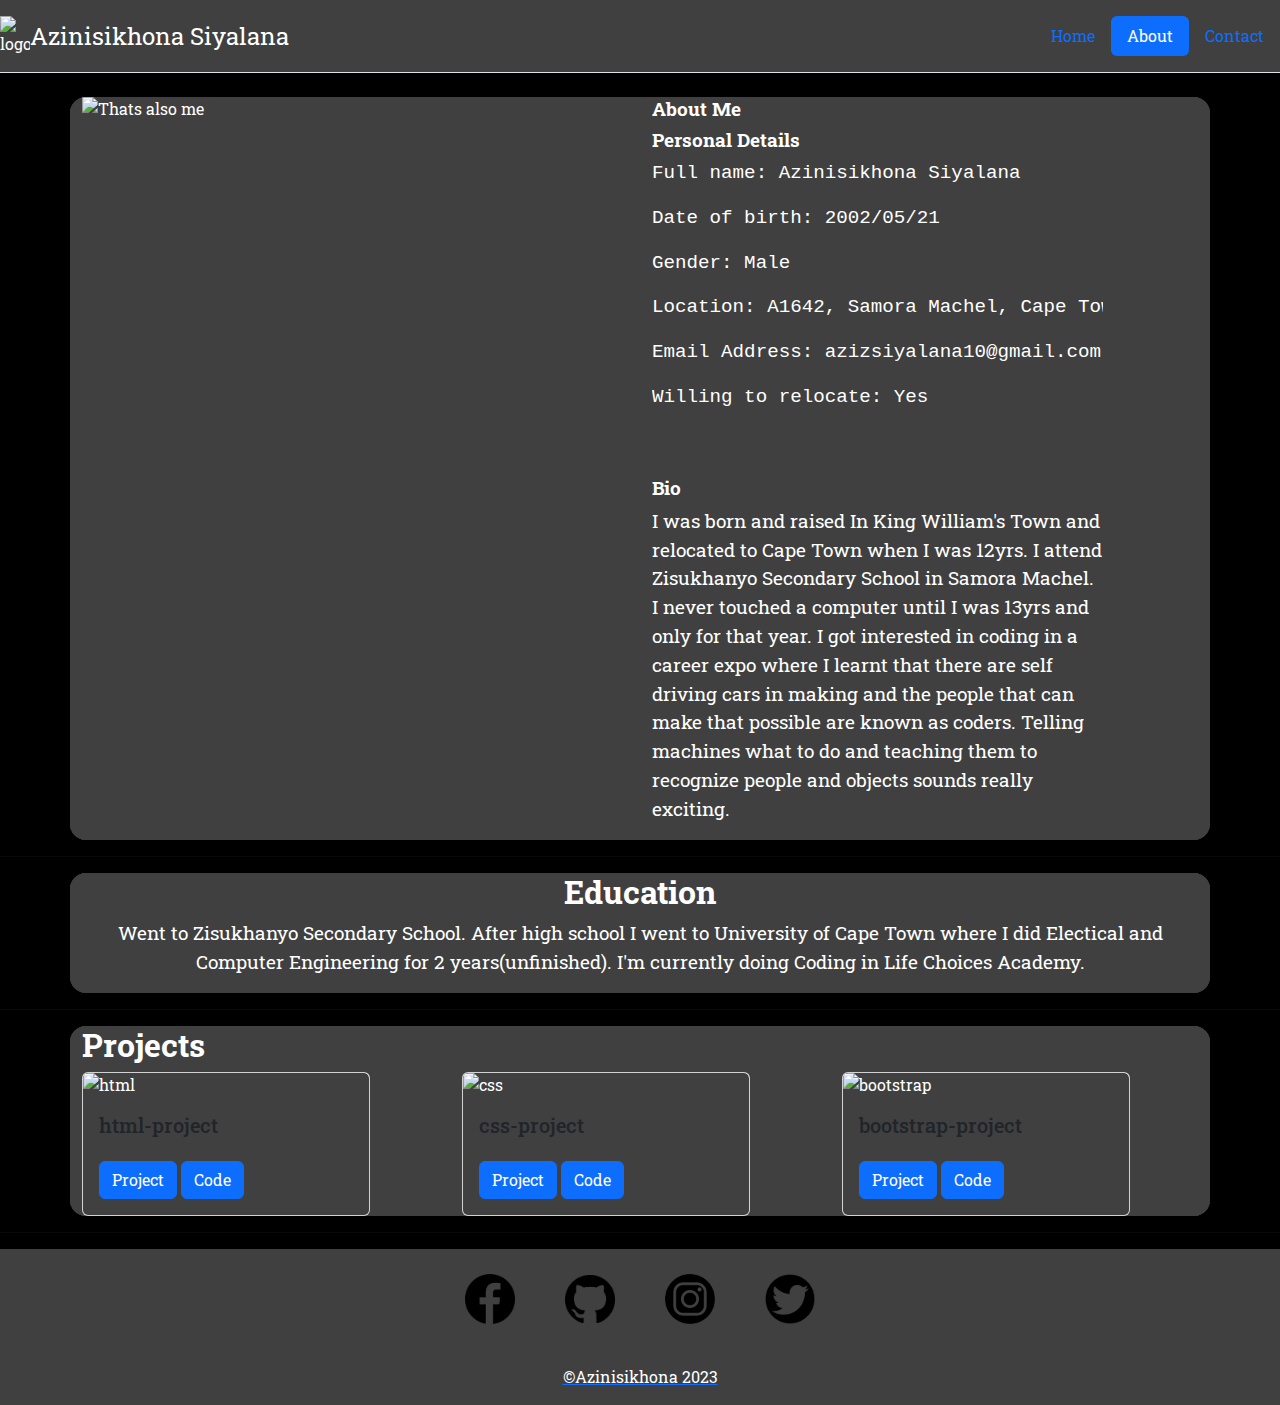
==== commit 6878c5ca: "back at it again" ====
--- a/about.html
+++ b/about.html
@@ -79,7 +79,7 @@
       <div class="row">
         <div class="col-6">
           <img class="loading lazy"
-            src="./assets/images/C12 C1 Azinisikhona Siyalana (2).JPG"
+            src="https://i.postimg.cc/mk0gV9GH/C12-C1-Azinisikhona-Siyalana-2.jpg"
             alt="Thats also me"
           />
         </div>
@@ -126,7 +126,7 @@
         <h2><b>Projects</b></h2>
         <div class="col-md-4">
           <div class="card" style="width: 18rem;">
-            <img src="./assets/images/what-is-html.webp" class="card-img-top" alt="html">
+            <img src="https://i.postimg.cc/7LY6sxZZ/what-is-html.webp" class="card-img-top" alt="html">
             <div class="card-body">
               <h5 class="html-project">html-project</h5>
               <p class="card-text"></p>
@@ -137,7 +137,7 @@
         </div>
         <div class="col-md-4">
           <div class="card" style="width: 18rem;">
-            <img src="./assets/images/css image.jpg" class="card-img-top" alt="css">
+            <img src="https://i.postimg.cc/g0TYg87g/css-image.jpg" class="card-img-top" alt="css">
             <div class="card-body">
               <h5 class="css-projrct">css-project</h5>
               <p class="card-text"></p>
@@ -148,7 +148,7 @@
         </div>
         <div class="col-md-4">
           <div class="card" style="width: 18rem;">
-            <img src="./assets/images/bootstrap-icons.png" class="card-img-top" alt="bootstrap">
+            <img src="https://i.postimg.cc/L5SGDsmy/bootstrap-icons.png" class="card-img-top" alt="bootstrap">
             <div class="card-body">
               <h5 class="css-project">bootstrap-project</h5>
               <p class="card-text"></p>
